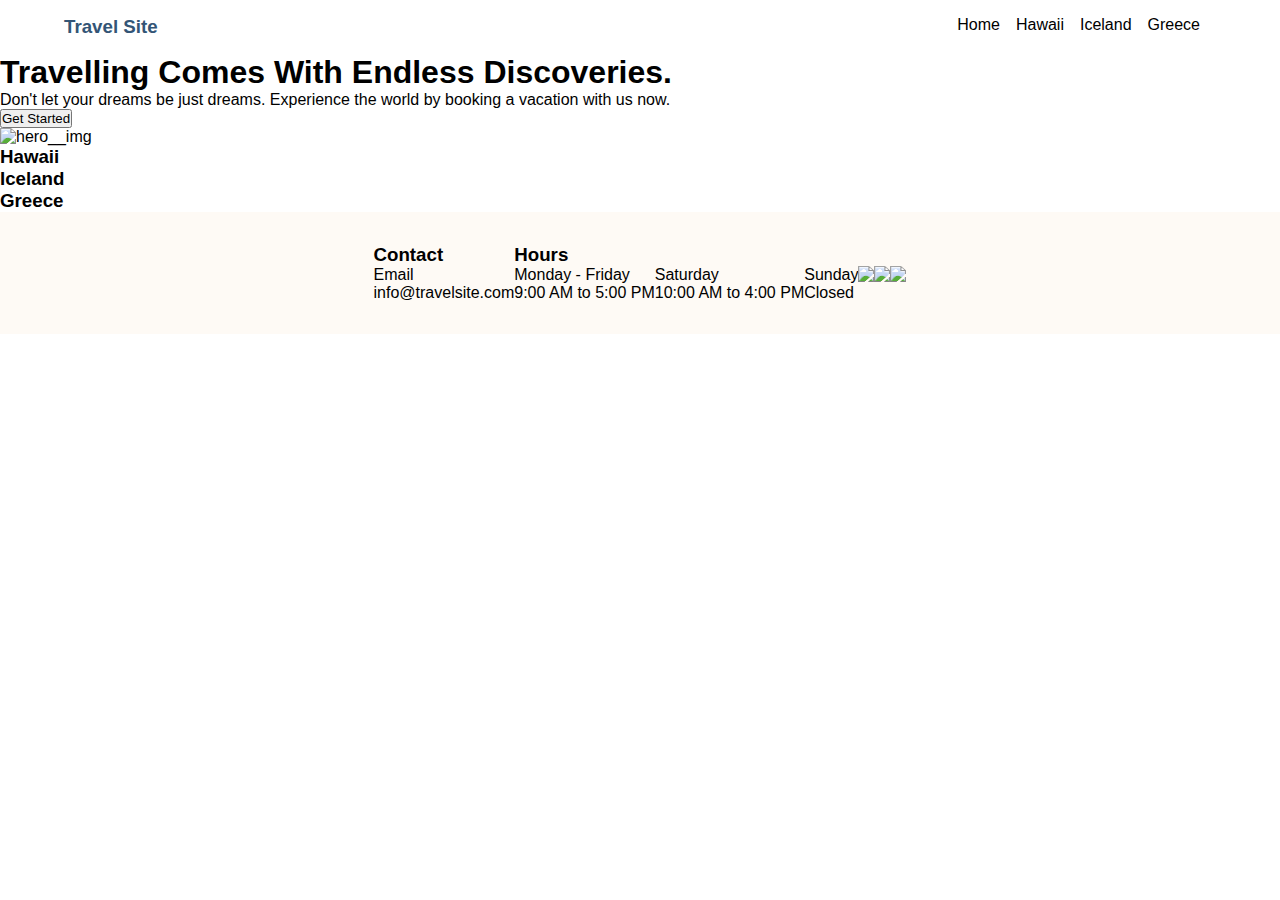
==== index.html @ b9d3b257 "modifying changes to footer" ====
<!DOCTYPE html>
<html lang="en">
<head>
    <meta charset="UTF-8">
    <meta http-equiv="X-UA-Compatible" content="IE=edge">
    <meta name="viewport" content="width=device-width, initial-scale=1.0">
    <title>Home</title>
    <link rel="stylesheet" href="./css/global.css">
    <link rel="stylesheet" href="./css/main.css">
</head>

<header>
    <nav>
        <div class="nav__header">
            <a href="./index.html"><h3>Travel Site</h3></a>
        </div>
        <div class="nav__list">
            <ul>
                <li><a href="./index.html">Home</a></li>
                <li><a href="./index.html">Hawaii</a></li>
                <li><a href="./index.html">Iceland</a></li>
                <li><a href="./index.html">Greece</a></li>
            </ul>
        </div>
    </nav>
</header>
<main>
    <div class="hero__sectionContainer">
        <div class="hero__text--left">
            <h1>Travelling Comes With Endless Discoveries.</h1>
            <p>Don't let your dreams be just dreams. Experience the world by booking a vacation with us now.</p>
            <button class="getStarted__btn">Get Started</button>
        </div>
        <div class="hero__section">
            <img src="./assets/Images/hero.png" alt="hero__img">
        </div>
    </div>
</main>
<section class="card__section">
    <div class="cardSection__container">
        <div class="card__container hawaii__card">
            <h3>Hawaii</h3>
        </div>
        <div class="card__container iceland__card">
            <h3>Iceland</h3>
        </div>
        <div class="card__container greece__card">
            <h3>Greece</h3>
        </div>
    </div>
</section>

<footer>
    <div class="footer__container">
    <div class="contact__container">
        <h3>Contact</h3>
        <p class="footer__paragraph--orange">Email</p>
        <p class="footer__paragraphInfo">info@travelsite.com</p>
    </div>
    <div class="hours__container">
        <h3>Hours</h3>
        <div class="hours__container--columns">
        <div class="weekday__hours">
        <p class="footer__paragraph--orange">Monday - Friday</p>
        <p class="footer__paragraphInfo">9:00 AM to 5:00 PM</p>
        </div>
        <div class="saturday__hours">
        <p class="footer__paragraph--orange">Saturday</p>
        <p class="footer__paragraphInfo">10:00 AM to 4:00 PM</p>
        </div>
        <div class="sunday__hours">
        <p class="footer__paragraph--orange">Sunday</p>
        <p class="footer__paragraphInfo">Closed</p>
        </div>
        <div class="social__container">
            <a href="https://www.instagram.com/"><img src="./assets/Icons/icon-instagram.png"</a>
            <a href="https://www.facebook.com/"><img src="./assets/Icons/icon-facebook.png"</a>
            <a href="https://twitter.com/"><img src="./assets/Icons/icon-twitter.png"</a>
        </div>
        </div>
    </div>
    </div>
</footer>
<body>
    
</body>
</html>
---- css/global.css ----
* {
    font-family: Verdana, Geneva, Tahoma, sans-serif;
    padding: 0;
    margin: 0;
    box-sizing: border-box;
}

nav {
    display: flex;
    justify-content: space-between;
    padding: 1rem 4rem 1rem 4rem;
    background-color: #FFFFFF;
}

.nav__header h3 {
    color: #335576;
}

nav a {
    text-decoration: none;
    color: black;
}

nav li {
    list-style-type: none;
    padding-right: 1rem;
}

.nav__list ul {
    display: flex;
}



.footer__container {
    display: flex;
    justify-content: center;
    background-color: #FEFAF5;
    padding: 2rem 0 2rem 0;
}

.hours__container {
    display: flex;
    flex-direction: column;
}

.social__container {
    display: flex;
}

.hours__container--columns {
    display: flex;
}
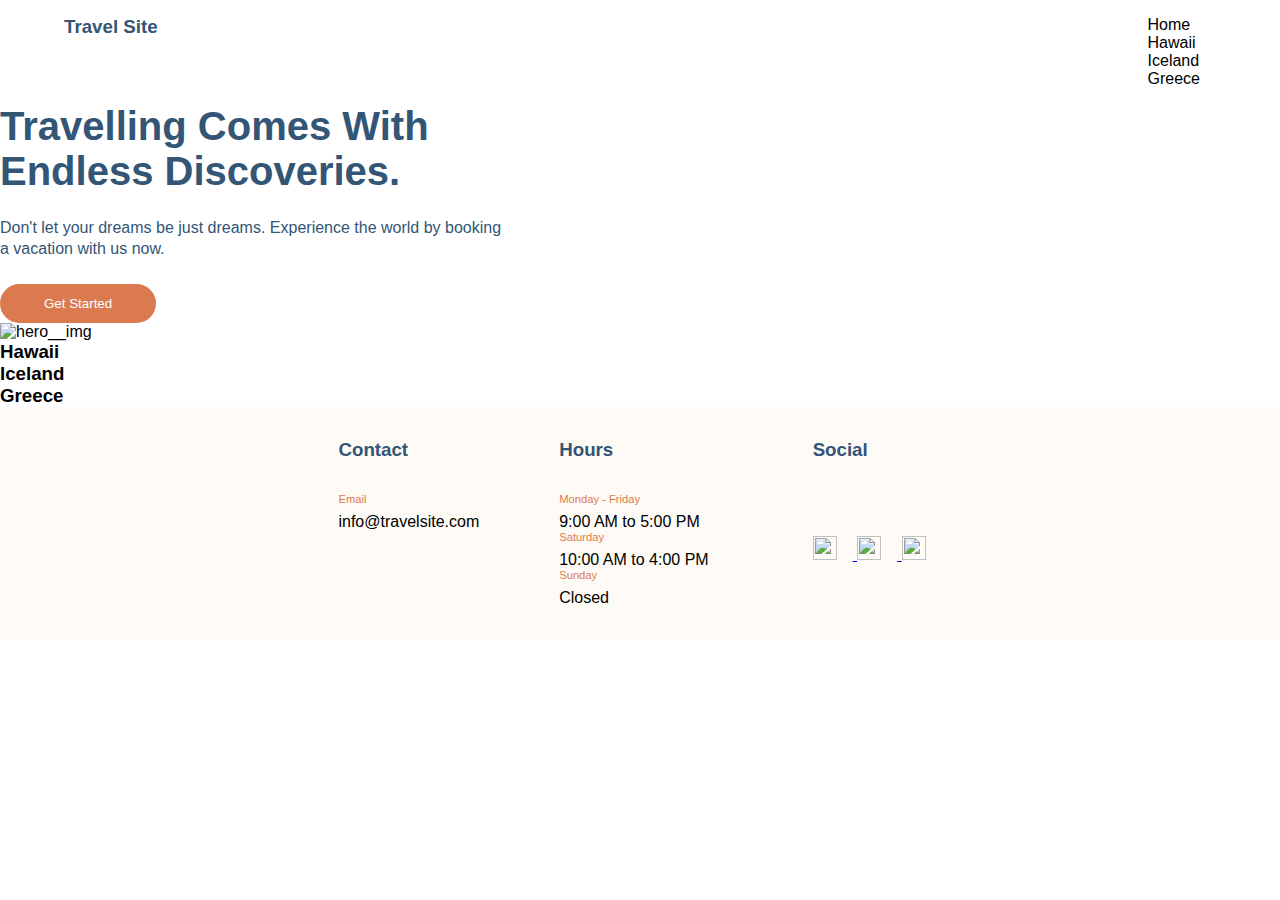
==== commit 8686b2a3: "changed class names to fit BEM for all pages" ====
--- a/index.html
+++ b/index.html
@@ -8,34 +8,36 @@
     <link rel="stylesheet" href="./css/global.css">
     <link rel="stylesheet" href="./css/main.css">
 </head>
-
+<body>
 <header>
     <nav>
         <div class="nav__header">
             <a href="./index.html"><h3>Travel Site</h3></a>
         </div>
-        <div class="nav__list">
+        <div class="nav__header-list">
             <ul>
                 <li><a href="./index.html">Home</a></li>
-                <li><a href="./index.html">Hawaii</a></li>
-                <li><a href="./index.html">Iceland</a></li>
-                <li><a href="./index.html">Greece</a></li>
+                <li><a href="./pages/hawaii.html">Hawaii</a></li>
+                <li><a href="./pages/iceland.html">Iceland</a></li>
+                <li><a href="./pages/greece.html">Greece</a></li>
             </ul>
         </div>
     </nav>
 </header>
+
 <main>
-    <div class="hero__sectionContainer">
+    <div class="hero__section-container">
         <div class="hero__text--left">
-            <h1>Travelling Comes With Endless Discoveries.</h1>
-            <p>Don't let your dreams be just dreams. Experience the world by booking a vacation with us now.</p>
+            <h1 class="hero__header">Travelling Comes With Endless Discoveries.</h1>
+            <p class="hero__paragraph">Don't let your dreams be just dreams. Experience the world by booking a vacation with us now.</p>
             <button class="getStarted__btn">Get Started</button>
         </div>
-        <div class="hero__section">
-            <img src="./assets/Images/hero.png" alt="hero__img">
+        <div class="hero__img-container">
+            <img src="./assets/Images/hero.png" alt="hero__img" class="hero__img">
         </div>
     </div>
 </main>
+
 <section class="card__section">
     <div class="cardSection__container">
         <div class="card__container hawaii__card">
@@ -55,33 +57,36 @@
     <div class="contact__container">
         <h3>Contact</h3>
         <p class="footer__paragraph--orange">Email</p>
-        <p class="footer__paragraphInfo">info@travelsite.com</p>
+        <p class="footer__paragraph-info">info@travelsite.com</p>
     </div>
     <div class="hours__container">
         <h3>Hours</h3>
-        <div class="hours__container--columns">
+        <div class="hours__container-columns">
         <div class="weekday__hours">
         <p class="footer__paragraph--orange">Monday - Friday</p>
-        <p class="footer__paragraphInfo">9:00 AM to 5:00 PM</p>
+        <p class="footer__paragraph-info">9:00 AM to 5:00 PM</p>
         </div>
         <div class="saturday__hours">
         <p class="footer__paragraph--orange">Saturday</p>
-        <p class="footer__paragraphInfo">10:00 AM to 4:00 PM</p>
+        <p class="footer__paragraph-info">10:00 AM to 4:00 PM</p>
         </div>
         <div class="sunday__hours">
         <p class="footer__paragraph--orange">Sunday</p>
-        <p class="footer__paragraphInfo">Closed</p>
-        </div>
-        <div class="social__container">
-            <a href="https://www.instagram.com/"><img src="./assets/Icons/icon-instagram.png"</a>
-            <a href="https://www.facebook.com/"><img src="./assets/Icons/icon-facebook.png"</a>
-            <a href="https://twitter.com/"><img src="./assets/Icons/icon-twitter.png"</a>
-        </div>
+        <p class="footer__paragraph-info">Closed</p>
         </div>
     </div>
     </div>
+    <div class="social__container">
+    <h3>Social</h3>
+    <div class="social__img-container">
+    <a href="https://www.instagram.com/"><img src="./assets/Icons/icon-instagram.png" class="footer__icon" </a>
+    <a href="https://www.facebook.com/"><img src="./assets/Icons/icon-facebook.png" class="footer__icon" </a>
+    <a href="https://twitter.com/"><img src="./assets/Icons/icon-twitter.png" class="footer__icon"</a>
+    </div>
+    </div>
+    </div>
 </footer>
-<body>
+
     
 </body>
 </html>--- a/css/global.css
+++ b/css/global.css
@@ -3,6 +3,9 @@
     padding: 0;
     margin: 0;
     box-sizing: border-box;
+    --blue: #335576;
+    --beige: #FEFAF5;
+    --orange: #DB7A4E;
 }
 
 nav {
@@ -13,7 +16,7 @@
 }
 
 .nav__header h3 {
-    color: #335576;
+    color: var(--blue);
 }
 
 nav a {
@@ -23,29 +26,65 @@
 
 nav li {
     list-style-type: none;
-    padding-right: 1rem;
+    margin-right: 1rem;
 }
 
 .nav__list ul {
     display: flex;
 }
 
-
-
 .footer__container {
     display: flex;
     justify-content: center;
-    background-color: #FEFAF5;
+    background-color: var(--beige);
     padding: 2rem 0 2rem 0;
+}
+
+.footer__container h3 {
+    margin-bottom: 2rem;
+    color: var(--blue);
+}
+
+.contact__container {
+    margin-right: 5rem;
 }
 
 .hours__container {
     display: flex;
     flex-direction: column;
+    margin-right: 5rem;
+}
+
+.weekday__hours, .saturday__hours {
+    margin-right: 1.5rem;
 }
 
 .social__container {
     display: flex;
+    flex-direction: column;
+    justify-content: space-between;
+}
+
+.footer__paragraph--orange {
+    font-size: 0.7rem;
+    color: var(--orange);
+    padding-bottom: 0.5rem;
+}
+
+.footer__paragraphInfo {
+    color: var(--blue);
+    font-size: 0.7rem;
+}
+
+.footer__icon {
+    width: 1.5rem;
+    height: 1.5rem;
+    margin-right: 1rem;
+}
+
+.footer__icon:hover {
+    transform: scale(1.5);
+    transition: transform .3s ease-in-out;
 }
 
 .hours__container--columns {
--- a/css/main.css
+++ b/css/main.css
@@ -0,0 +1,46 @@
+* {
+    --blue: #335576;
+    --beige: #FEFAF5;
+    --orange: #DB7A4E;
+}
+
+.nav__list li:first-child {
+    border-bottom: 3px solid var(--orange);
+}
+
+.hero__sectionContainer {
+    display: flex;
+    justify-content: space-between;
+    align-items: center;
+    background-color: var(--beige);
+    padding: 3rem 5rem 3rem 5rem;
+}
+
+.hero__header {
+    padding-bottom: 1.5rem;
+    font-size: 2.5rem;
+}
+
+.hero__text--left {
+    width: 40%;
+    color: var(--blue);
+}
+
+.hero__paragraph {
+    font-size: 1rem;
+    line-height: 1.3rem;
+    padding-bottom: 1.5rem;
+}
+
+.hero__img {
+    width: 30rem;
+    height: 25rem;
+}
+
+.getStarted__btn {
+    background-color: var(--orange);
+    color: white;
+    padding: 0.75rem 2.75rem;
+    border-radius: 30px;
+    border: 0px;
+}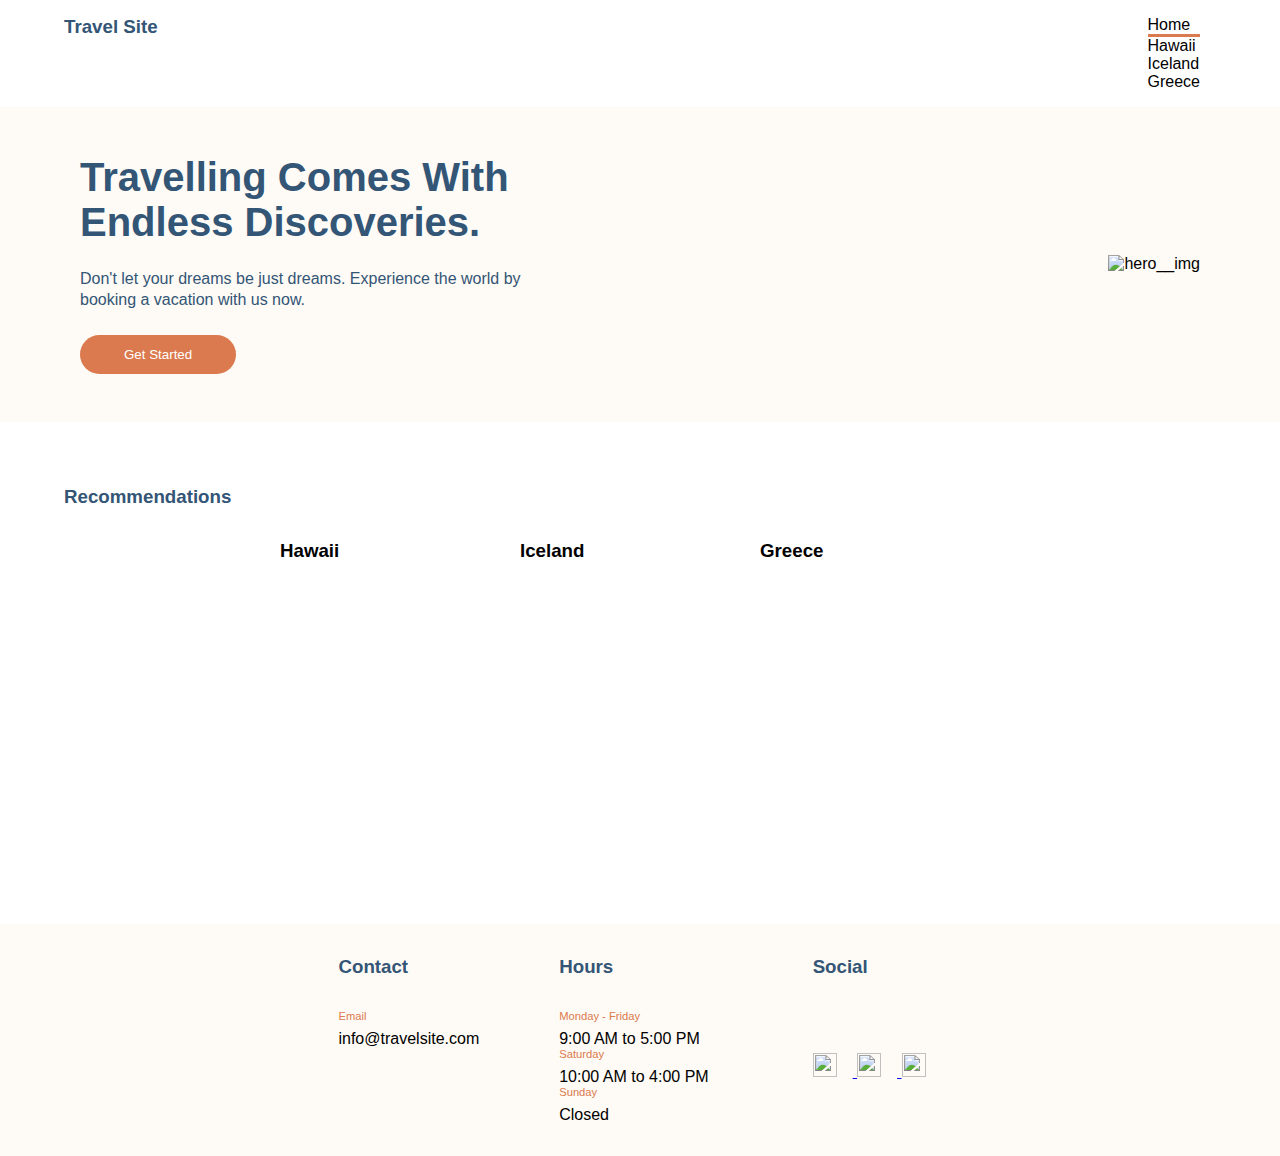
==== commit dc976f0a: "styling card section for main html" ====
--- a/index.html
+++ b/index.html
@@ -39,6 +39,7 @@
 </main>
 
 <section class="card__section">
+    <h3 class="card__section-heading">Recommendations</h3>
     <div class="cardSection__container">
         <div class="card__container hawaii__card">
             <h3>Hawaii</h3>
--- a/css/main.css
+++ b/css/main.css
@@ -4,11 +4,11 @@
     --orange: #DB7A4E;
 }
 
-.nav__list li:first-child {
+.nav__header-list li:first-child {
     border-bottom: 3px solid var(--orange);
 }
 
-.hero__sectionContainer {
+.hero__section-container {
     display: flex;
     justify-content: space-between;
     align-items: center;
@@ -43,4 +43,44 @@
     padding: 0.75rem 2.75rem;
     border-radius: 30px;
     border: 0px;
+}
+
+.getStarted__btn:hover {
+    background-color: #8a4423;
+    cursor: pointer;
+    transition: all 1s ease-out;
+}
+
+.card__section {
+    padding: 4rem;
+}
+
+.card__container {
+    width: 15rem;
+    height: 20rem;
+}
+
+.hawaii__card {
+    background: no-repeat center url(../assets/Images/hawaii.jpg);
+    background-size: contain;
+}
+
+.iceland__card {
+    background: no-repeat center url(../assets/Images/iceland.jpg);
+    background-size: contain;
+}
+
+.greece__card {
+    background: no-repeat center url(../assets/Images/greece.jpg);
+    background-size: contain;
+}
+
+.cardSection__container {
+    display: flex;
+    justify-content: center;
+}
+
+.card__section-heading {
+    color: var(--blue);
+    padding-bottom: 2rem;
 }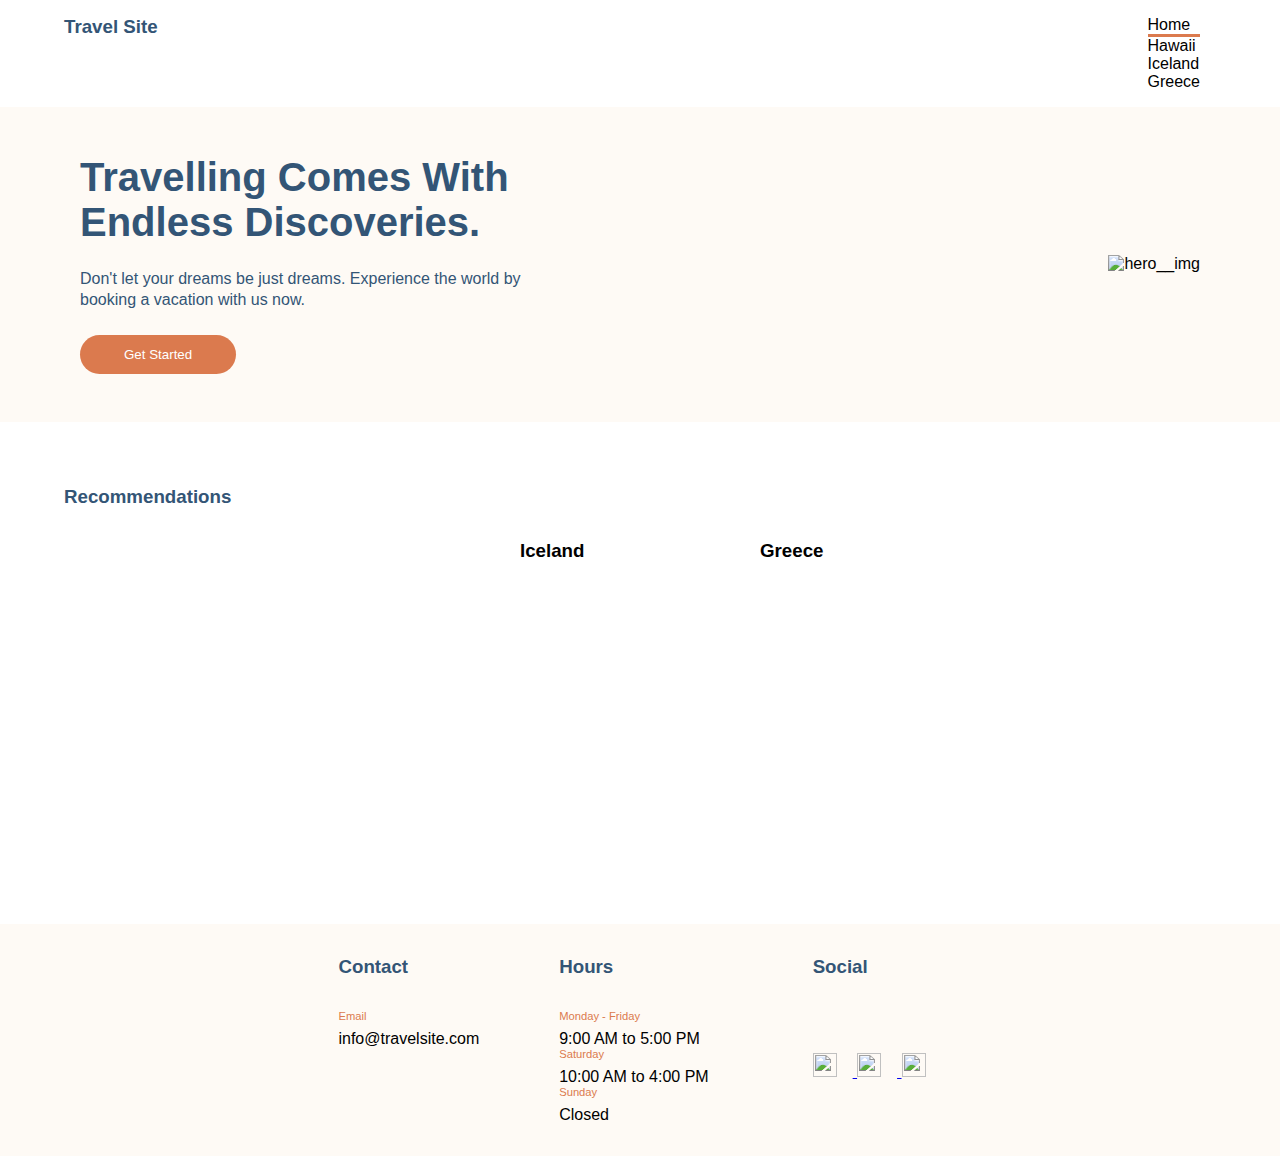
==== commit cfcef1f2: "still styling index.html card section" ====
--- a/index.html
+++ b/index.html
@@ -42,7 +42,7 @@
     <h3 class="card__section-heading">Recommendations</h3>
     <div class="cardSection__container">
         <div class="card__container hawaii__card">
-            <h3>Hawaii</h3>
+            <h3 class="card__heading--bottom-right">Hawaii</h3>
         </div>
         <div class="card__container iceland__card">
             <h3>Iceland</h3>
--- a/css/main.css
+++ b/css/main.css
@@ -63,6 +63,7 @@
 .hawaii__card {
     background: no-repeat center url(../assets/Images/hawaii.jpg);
     background-size: contain;
+    position: relative;
 }
 
 .iceland__card {
@@ -83,4 +84,11 @@
 .card__section-heading {
     color: var(--blue);
     padding-bottom: 2rem;
+}
+
+.card__heading--bottom-right {
+    position: absolute;
+    color: white;
+    right: 2rem;
+    top: 18rem;
 }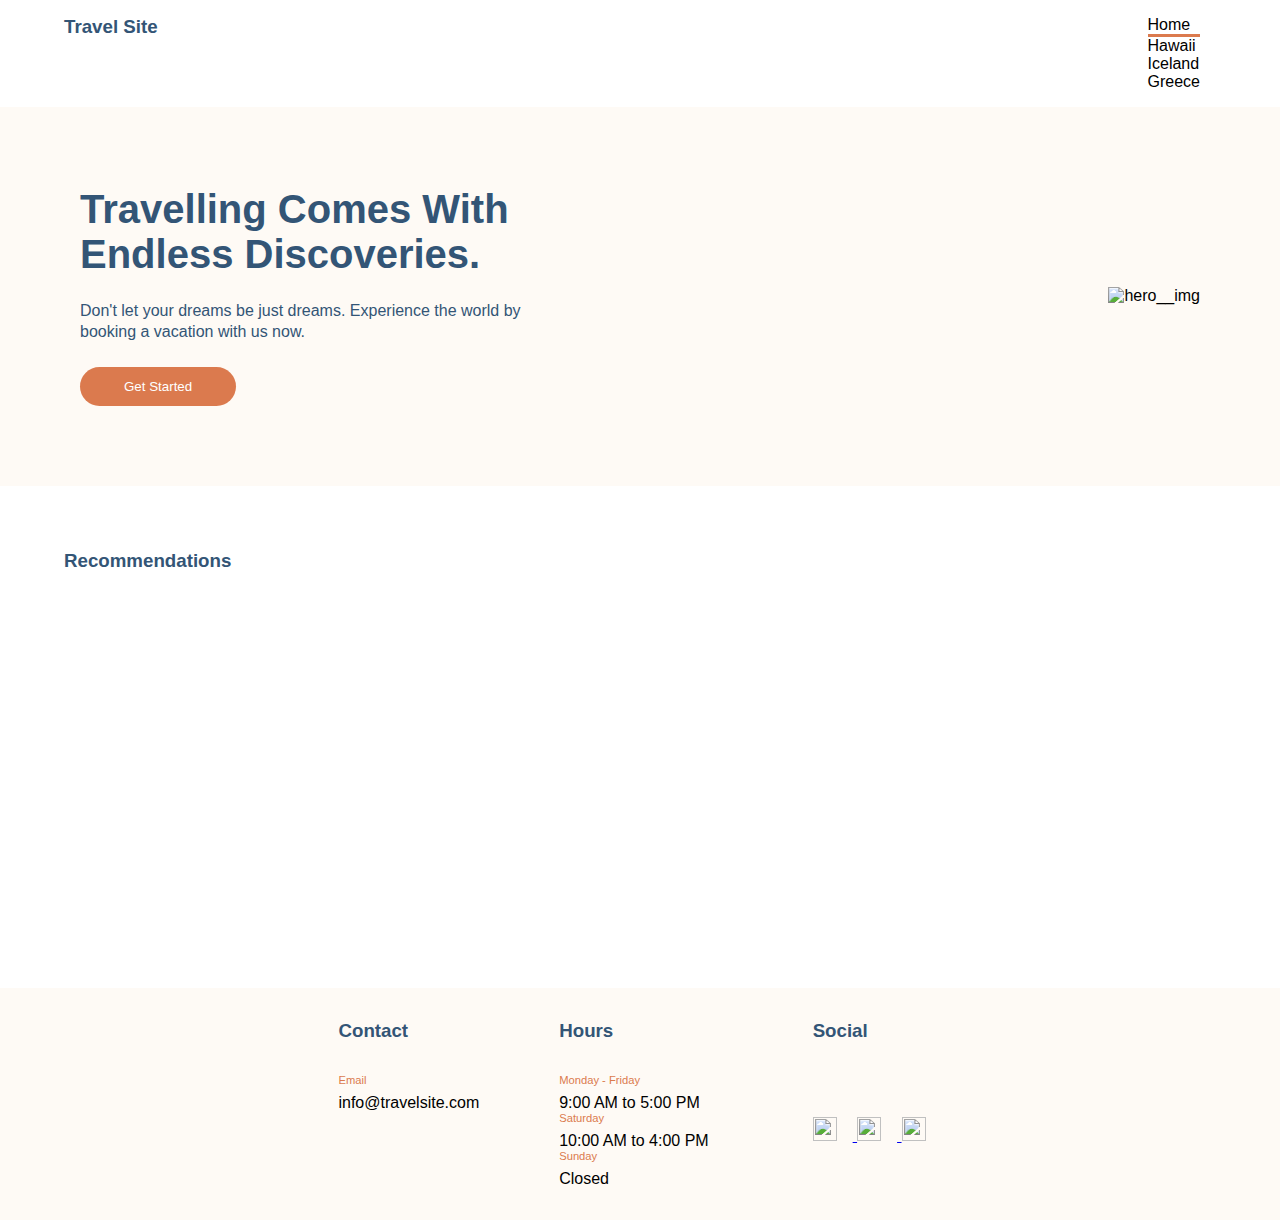
==== commit cc1ba941: "styling cards for home page" ====
--- a/index.html
+++ b/index.html
@@ -40,15 +40,15 @@
 
 <section class="card__section">
     <h3 class="card__section-heading">Recommendations</h3>
-    <div class="cardSection__container">
+    <div class="card-section__container">
         <div class="card__container hawaii__card">
             <h3 class="card__heading--bottom-right">Hawaii</h3>
         </div>
         <div class="card__container iceland__card">
-            <h3>Iceland</h3>
+            <h3 class="card__heading--bottom-right">Iceland</h3>
         </div>
         <div class="card__container greece__card">
-            <h3>Greece</h3>
+            <h3 class="card__heading--bottom-right">Greece</h3>
         </div>
     </div>
 </section>
--- a/css/main.css
+++ b/css/main.css
@@ -13,7 +13,7 @@
     justify-content: space-between;
     align-items: center;
     background-color: var(--beige);
-    padding: 3rem 5rem 3rem 5rem;
+    padding: 5rem 5rem 5rem 5rem;
 }
 
 .hero__header {
@@ -69,14 +69,16 @@
 .iceland__card {
     background: no-repeat center url(../assets/Images/iceland.jpg);
     background-size: contain;
+    position: relative;
 }
 
 .greece__card {
     background: no-repeat center url(../assets/Images/greece.jpg);
     background-size: contain;
+    position: relative;
 }
 
-.cardSection__container {
+.card-section__container {
     display: flex;
     justify-content: center;
 }
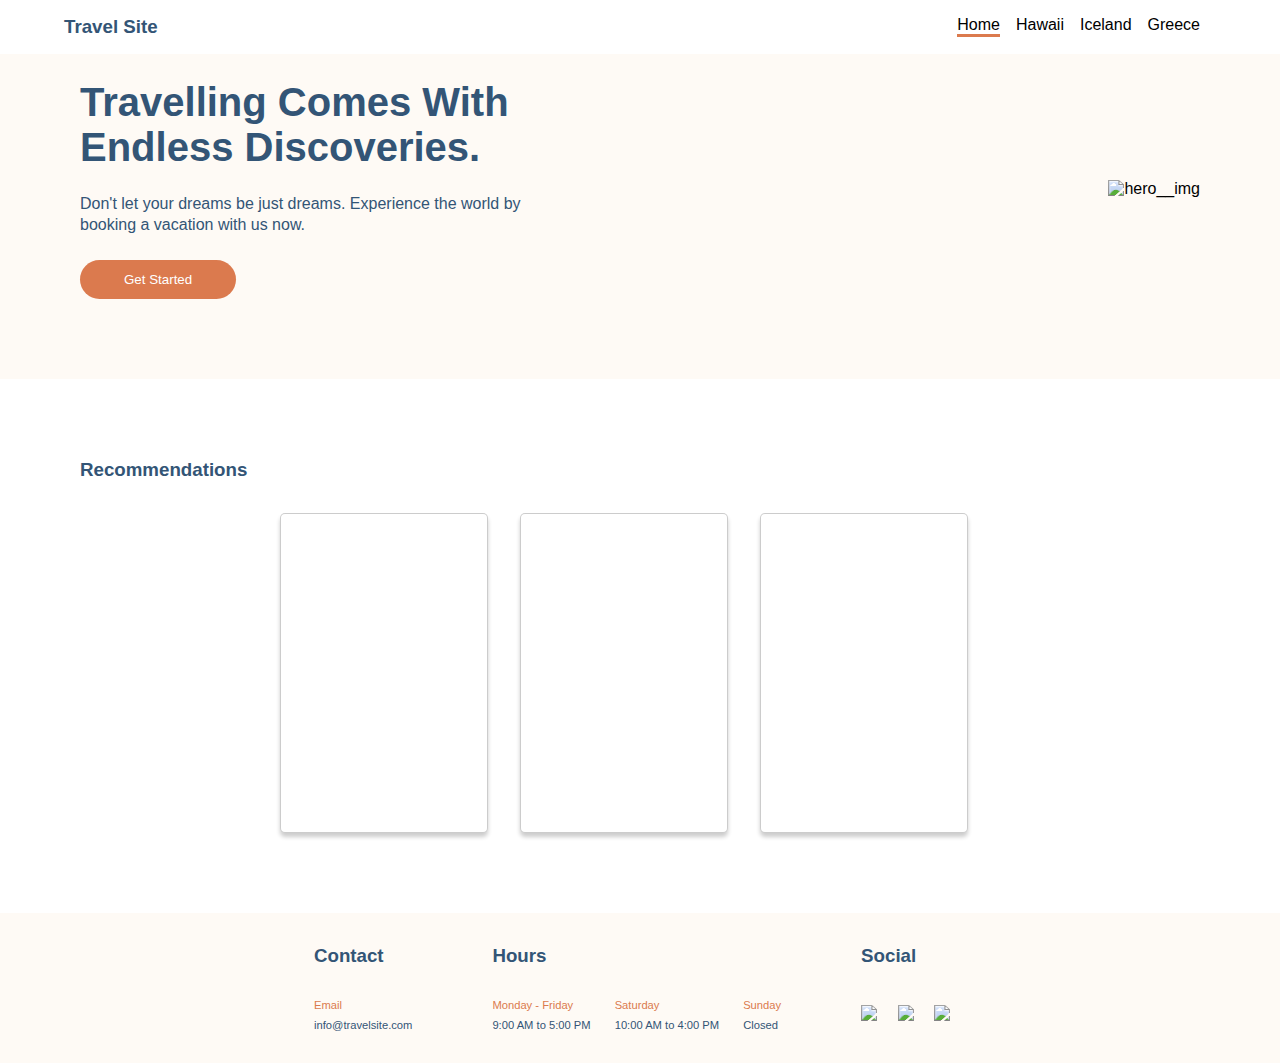
==== commit 68ceb487: "styling cards for main page" ====
--- a/index.html
+++ b/index.html
@@ -80,9 +80,9 @@
     <div class="social__container">
     <h3>Social</h3>
     <div class="social__img-container">
-    <a href="https://www.instagram.com/"><img src="./assets/Icons/icon-instagram.png" class="footer__icon" </a>
-    <a href="https://www.facebook.com/"><img src="./assets/Icons/icon-facebook.png" class="footer__icon" </a>
-    <a href="https://twitter.com/"><img src="./assets/Icons/icon-twitter.png" class="footer__icon"</a>
+    <a class="social-icon__anchor" href="https://www.instagram.com/"><img src="./assets/Icons/icon-instagram.png" class="footer__icon" </a>
+    <a class="social-icon__anchor" href="https://www.facebook.com/"><img src="./assets/Icons/icon-facebook.png" class="footer__icon" </a>
+    <a class="social-icon__anchor" href="https://twitter.com/"><img src="./assets/Icons/icon-twitter.png" class="footer__icon"</a>
     </div>
     </div>
     </div>
--- a/css/global.css
+++ b/css/global.css
@@ -15,6 +15,16 @@
     background-color: #FFFFFF;
 }
 
+header {
+    position: fixed;
+    width: 100%;
+}
+
+.nav__header-list li:hover {
+    border-bottom: 3px solid var(--orange);
+    transition: transform .5s ease-in-out;
+}
+
 .nav__header h3 {
     color: var(--blue);
 }
@@ -29,7 +39,16 @@
     margin-right: 1rem;
 }
 
-.nav__list ul {
+.card__container {
+    width: 13rem;
+    height: 20rem;
+    border-radius: 5px;
+    border: 1px solid rgba(0, 0, 0, 0.2);
+    box-shadow: 0px 4px 4px rgba(0, 0, 0, 0.2);
+    margin-right: 2rem;
+}
+
+.nav__header-list ul {
     display: flex;
 }
 
@@ -71,15 +90,18 @@
     padding-bottom: 0.5rem;
 }
 
-.footer__paragraphInfo {
+.footer__paragraph-info {
     color: var(--blue);
     font-size: 0.7rem;
 }
 
 .footer__icon {
-    width: 1.5rem;
     height: 1.5rem;
     margin-right: 1rem;
+}
+
+.social-icon__anchor {
+    text-decoration: none;
 }
 
 .footer__icon:hover {
@@ -87,6 +109,6 @@
     transition: transform .3s ease-in-out;
 }
 
-.hours__container--columns {
+.hours__container-columns {
     display: flex;
 }--- a/css/main.css
+++ b/css/main.css
@@ -52,29 +52,24 @@
 }
 
 .card__section {
-    padding: 4rem;
-}
-
-.card__container {
-    width: 15rem;
-    height: 20rem;
+    padding: 5rem;
 }
 
 .hawaii__card {
     background: no-repeat center url(../assets/Images/hawaii.jpg);
-    background-size: contain;
+    background-size: cover;
     position: relative;
 }
 
 .iceland__card {
     background: no-repeat center url(../assets/Images/iceland.jpg);
-    background-size: contain;
+    background-size: cover;
     position: relative;
 }
 
 .greece__card {
     background: no-repeat center url(../assets/Images/greece.jpg);
-    background-size: contain;
+    background-size: cover;
     position: relative;
 }
 
@@ -91,6 +86,6 @@
 .card__heading--bottom-right {
     position: absolute;
     color: white;
-    right: 2rem;
+    right: 1rem;
     top: 18rem;
 }